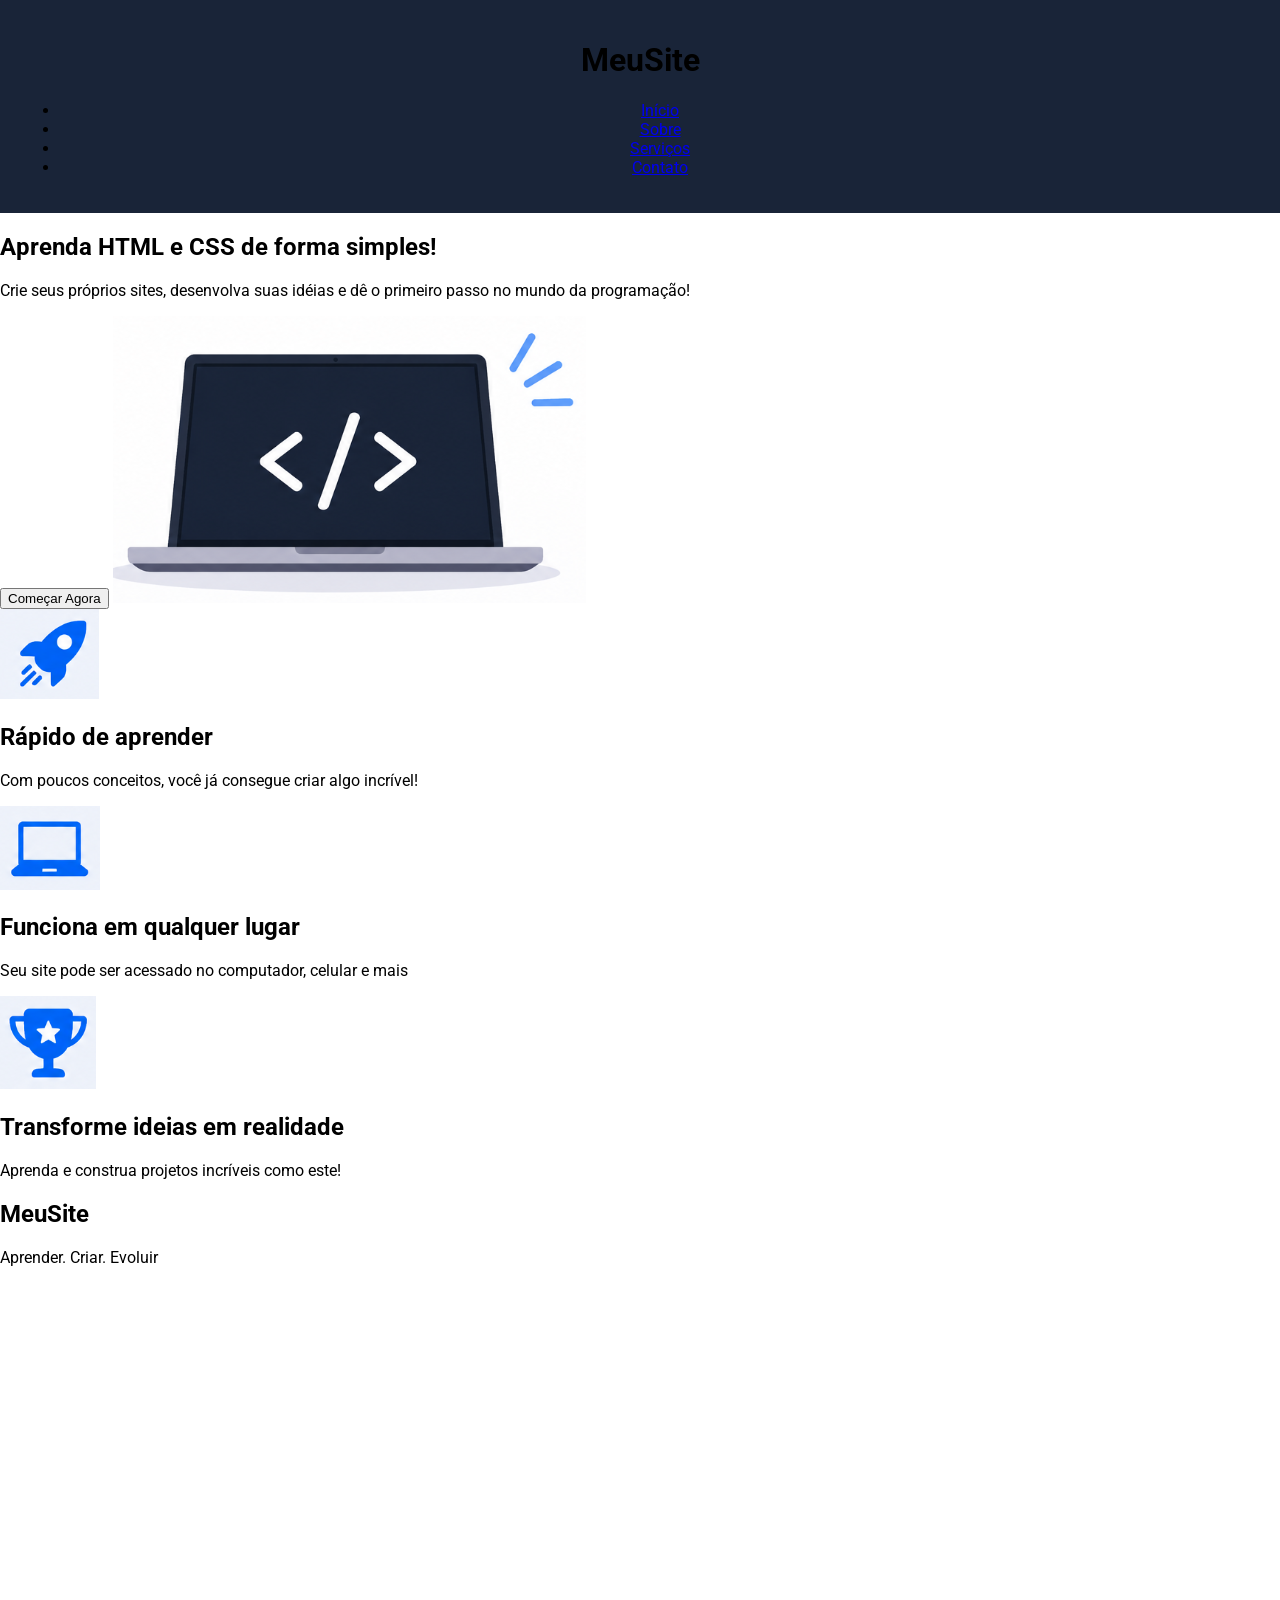
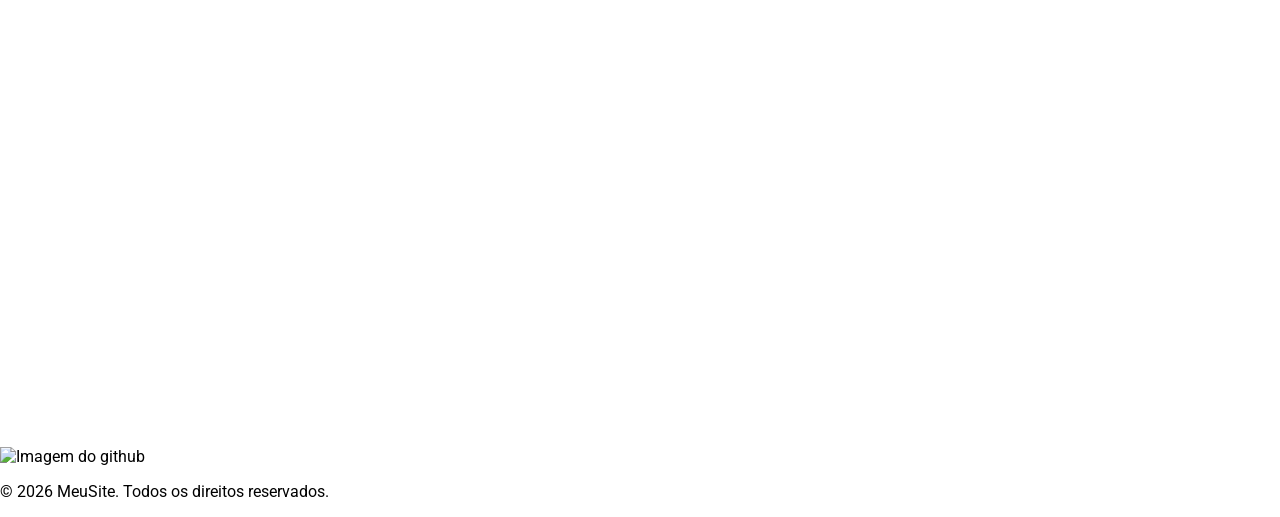
==== index.html @ 8ca8f12e "root" ====
<!DOCTYPE html>
<html lang="pt-br">
<head>
    <meta charset="UTF-8">
    <meta name="viewport" content="width=device-width, initial-scale=1.0">
    <link rel="preconnect" href="https://fonts.googleapis.com">
    <link rel="preconnect" href="https://fonts.gstatic.com" crossorigin>
    <link href="https://fonts.googleapis.com/css2?family=Roboto:ital,wght@0,100..900;1,100..900&display=swap" rel="stylesheet">
    <link rel="stylesheet" href="./css/style.css">
    <title>MeuSite</title>
</head>
<body>
    <header class="header">

        <h1>MeuSite</h1>

        <nav class="menu">
            <ul>
                <li><a href="#">Início</a></li>
                <li><a href="#">Sobre</a></li>
                <li><a href="#">Serviços</a></li>
                <li><a href="#">Contato</a></li>
            </ul>
        </nav>

    </header>

    <main>
            
        <section class="hero">

            <h2>Aprenda HTML e CSS de forma simples!</h2>

            <p>
                Crie seus próprios sites, desenvolva suas idéias e dê o primeiro passo no mundo da programação!
            </p>

            <button>Começar Agora</button>

            <img src="./asset/notebook.png" alt="Imagem de notebook">   

        </section>

        <section class="beneficios">

            <div class="div1">
                <img src="./asset/foguete.png" alt="Imagem de um foguete">

                <h2>Rápido de aprender</h2>

                <p>
                    Com poucos conceitos, você já consegue criar algo incrível!
                </p>
            </div>

            <div class="div2">
                <img src="./asset/notebook2.png" alt="Imagem de um notebook">

                <h2>Funciona em qualquer lugar</h2>

                <p>
                    Seu site pode ser acessado no computador, celular e mais
                </p>
            </div>

            <div class="div3">
                <img src="./asset/trofeu.png" alt="Imagem de um troféu">
                
                <h2>Transforme ideias em realidade</h2>

                <p>
                    Aprenda e construa projetos incríveis como este!
                </p>
            </div>

        </section>
    
    </main>

    <footer class="footer">

        <div class="footer-links">

            <h2>MeuSite</h2>
            <p>Aprender. Criar. Evoluir</p>

            <img src="./asset/github-icon.png" alt="Imagem do github">
            <img src="./asset/linkdinbranco.png" alt="Imagem do linkedin">

        </div>

        <div class="footer-final">
            <p>
                © 2026 MeuSite. Todos os direitos reservados.
            </p>
        </div>
    </footer>

</body>
</html>
---- css/style.css ----
:root {
    --azul-principal: #0866F5;
    --azul-escuro: #0754CC;
    --azul-marinho: #192438;
    --azul-claro: #EAF0FC;

    --branco: #FFFFFF;
    --texto-principal: #172238;
    --texto-secundario: #29364F;
    --cinza-claro: #E5E7EB;
}


body {
    margin: 0;
    padding: 0;
    box-sizing: border-box;
    font-family: 'Roboto', sans-serif;
    background-color: var(--branco);
}

.header {
    background-color: var(--azul-marinho);
    padding: 20px;
    text-align: center;
}
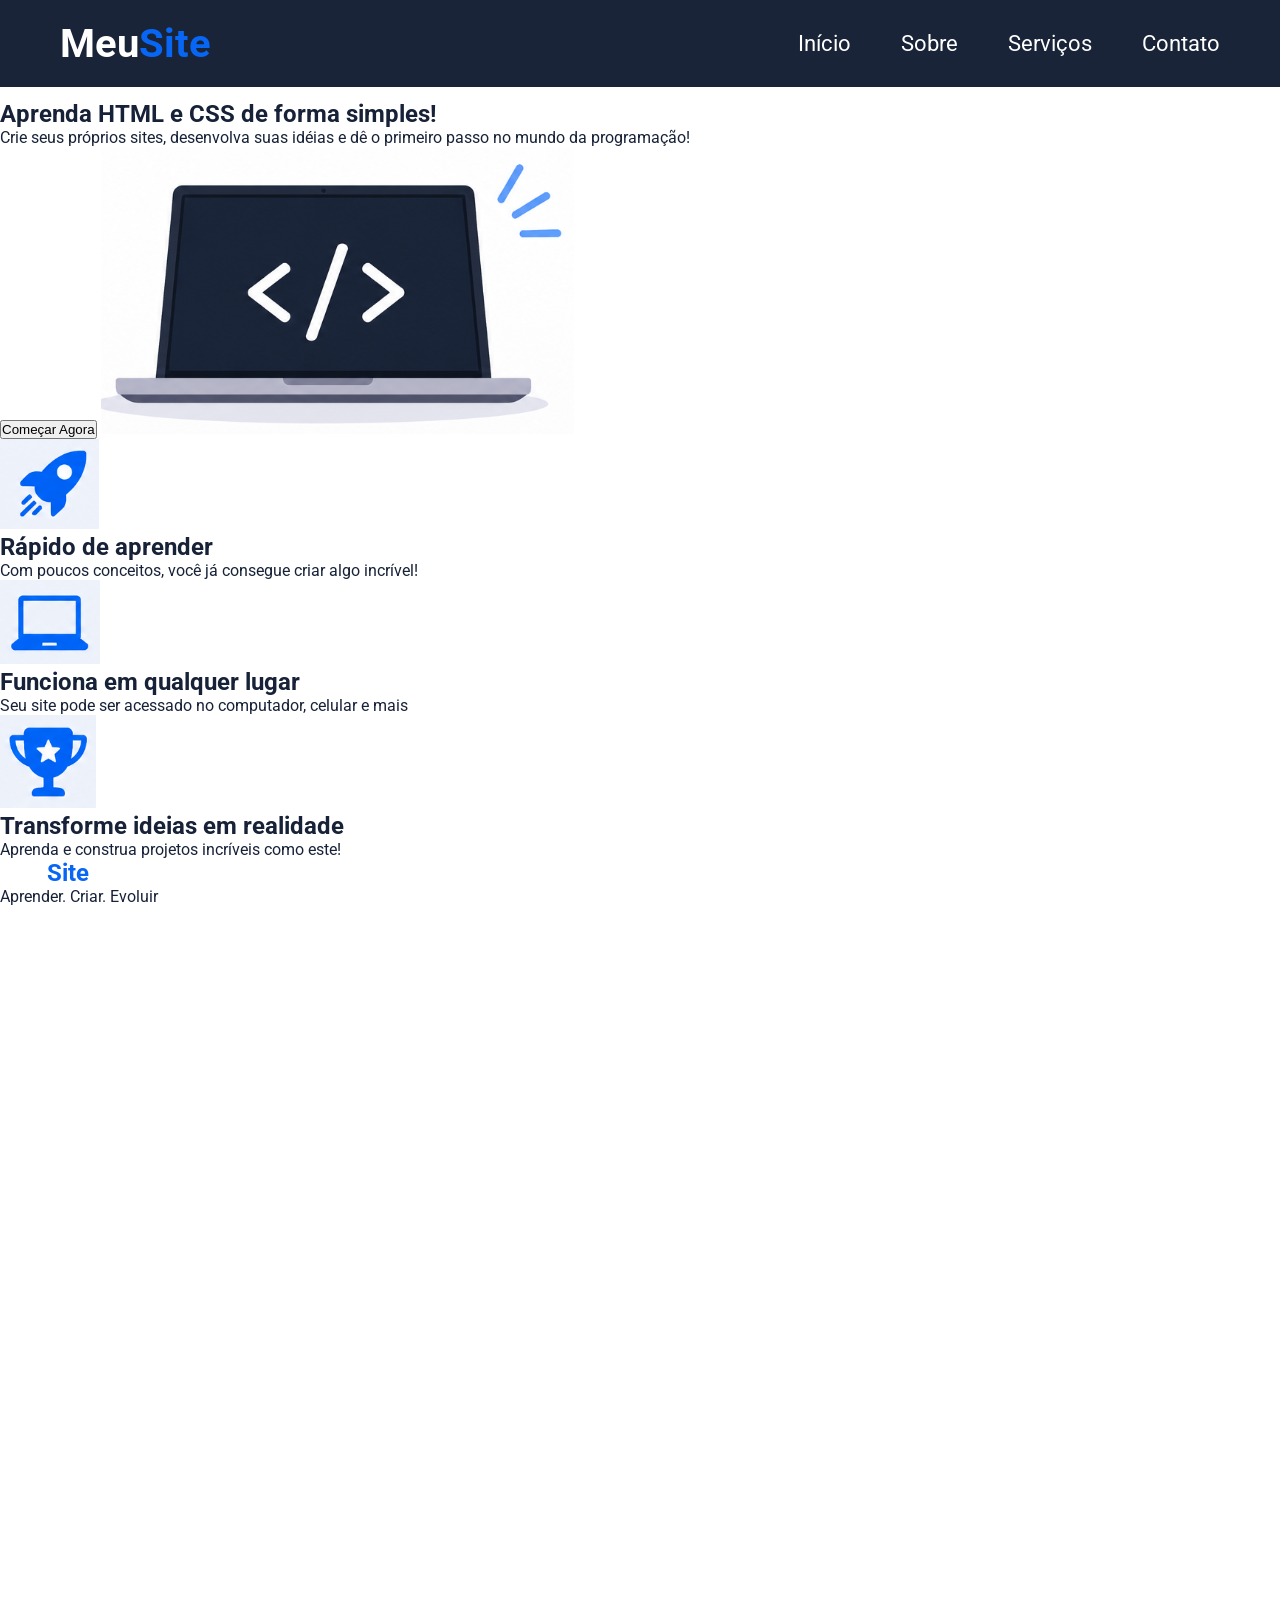
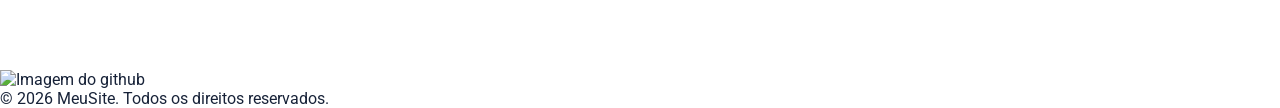
==== commit e3b10b77: "css header finalizado" ====
--- a/index.html
+++ b/index.html
@@ -12,7 +12,9 @@
 <body>
     <header class="header">
 
-        <h1>MeuSite</h1>
+        <h1>
+            <span class="logo-meu">Meu</span><span class="logo-site">Site</span>
+        </h1>
 
         <nav class="menu">
             <ul>
@@ -81,7 +83,9 @@
 
         <div class="footer-links">
 
-            <h2>MeuSite</h2>
+            <h2>
+                <span class="logo-meu">Meu</span><span class="logo-site">Site</span>
+            </h2>
             <p>Aprender. Criar. Evoluir</p>
 
             <img src="./asset/github-icon.png" alt="Imagem do github">
--- a/css/style.css
+++ b/css/style.css
@@ -1,3 +1,11 @@
+/* Estilos globais */
+*{
+    margin: 0;
+    padding: 0;
+    box-sizing: border-box;
+}
+
+/*cores do projeto*/
 :root {
     --azul-principal: #0866F5;
     --azul-escuro: #0754CC;
@@ -10,17 +18,53 @@
     --cinza-claro: #E5E7EB;
 }
 
-
+/*corpo da página*/
 body {
-    margin: 0;
-    padding: 0;
-    box-sizing: border-box;
+    color: var(--texto-principal);
     font-family: 'Roboto', sans-serif;
     background-color: var(--branco);
 }
 
+main {
+    padding-top: 100px;
+}
+
 .header {
     background-color: var(--azul-marinho);
-    padding: 20px;
-    text-align: center;
+    padding: 20px 30px;
+    display: flex;
+    justify-content: space-between;
+    align-items: center;
+    position: fixed;
+    width: 100%;
+    top: 0;
+    z-index: 1000;
+}
+
+.header h1 {
+    font-weight: bold;
+    margin-left: 30px;
+    font-size: 40px;
+}
+
+.logo-meu {
+    color: var(--branco);
+}
+
+.logo-site {
+    color: var(--azul-principal);
+}
+
+.menu ul {
+    align-items: center;
+    list-style: none;
+    gap: 50px;
+    margin-right: 30px;
+    display: flex;
+}
+
+.menu a {
+    color: var(--branco);
+    text-decoration: none;
+    font-size: 22px;
 }
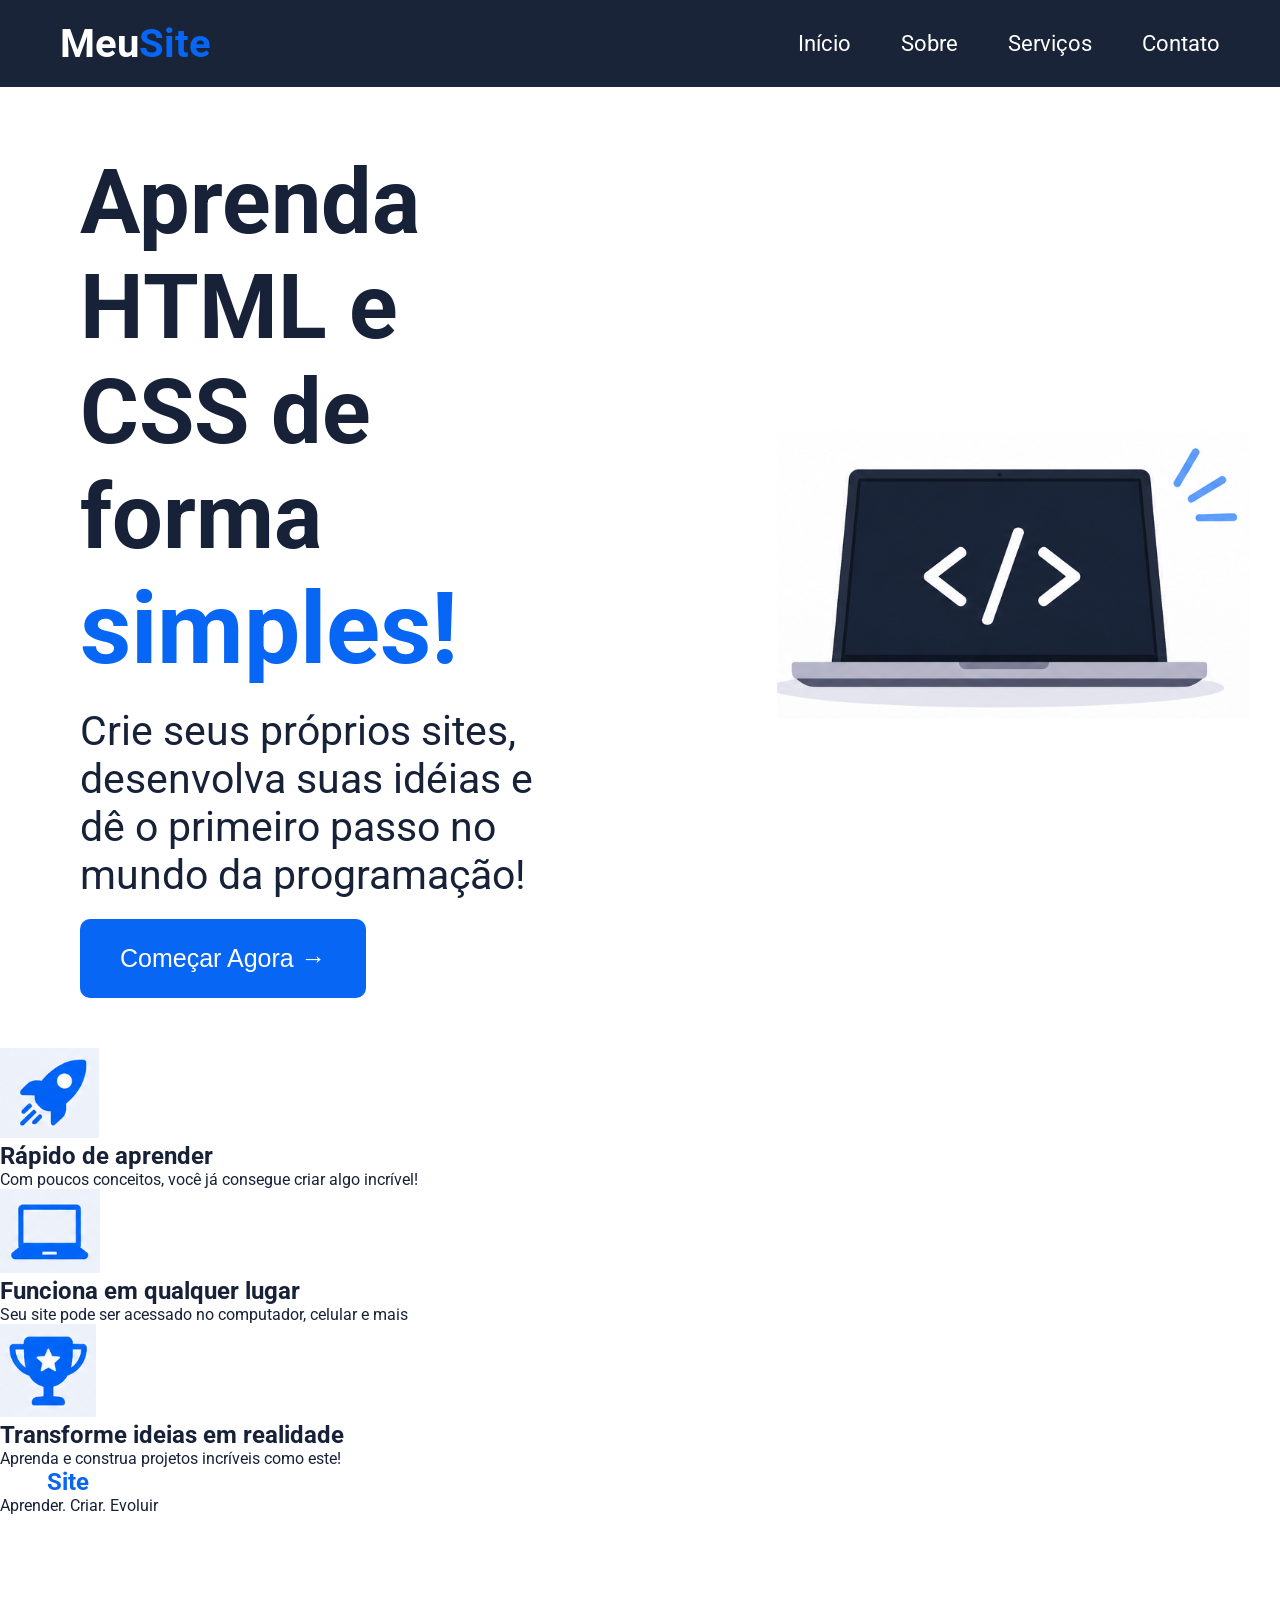
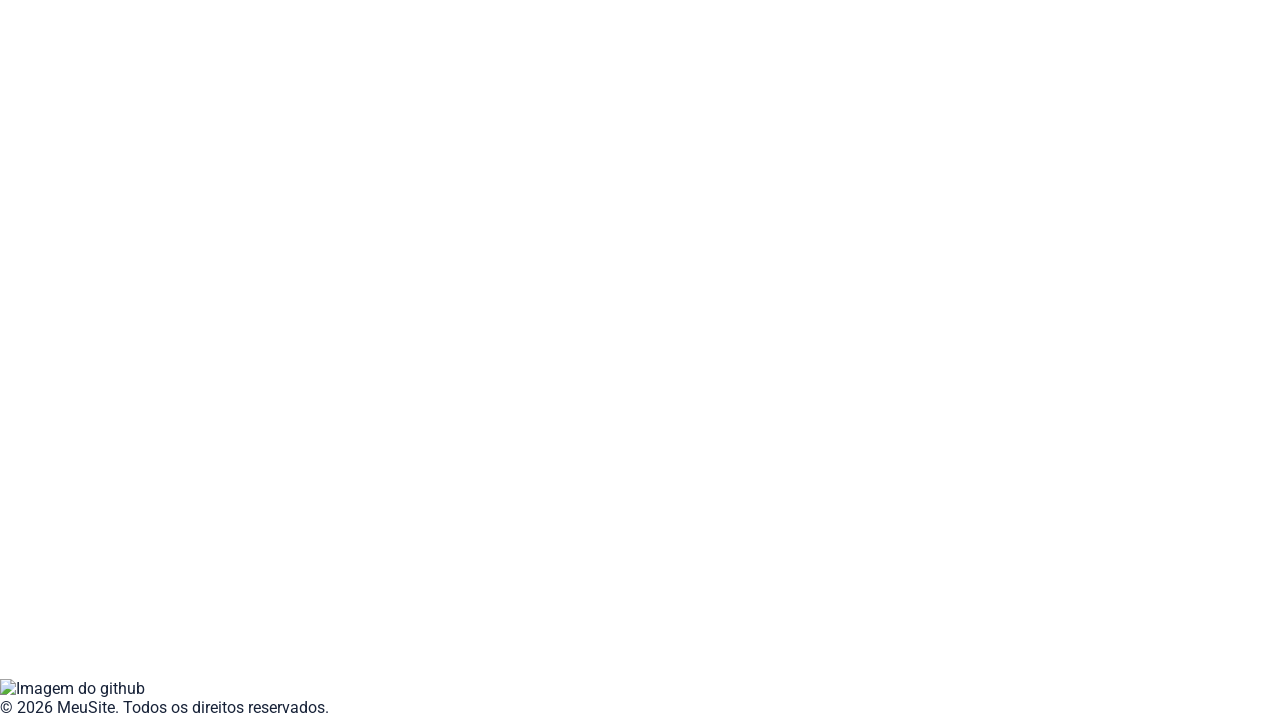
==== commit bd778ba3: "css hero" ====
--- a/index.html
+++ b/index.html
@@ -31,15 +31,20 @@
             
         <section class="hero">
 
-            <h2>Aprenda HTML e CSS de forma simples!</h2>
+            <div class="texto-hero">
 
-            <p>
-                Crie seus próprios sites, desenvolva suas idéias e dê o primeiro passo no mundo da programação!
-            </p>
+                <h2>
+                    <span class="texto-destaque">Aprenda HTML e CSS de forma </span><span class="texto-secundario">simples!</span>
+                </h2>
 
-            <button>Começar Agora</button>
+                <p>
+                    Crie seus próprios sites, desenvolva suas idéias e dê o primeiro passo no mundo da programação!
+                </p>
 
-            <img src="./asset/notebook.png" alt="Imagem de notebook">   
+                <button class="button">Começar Agora &#8594;</button>
+            </div>
+
+            <img class="imagem-hero" src="./asset/notebook.png" alt="Imagem de notebook">   
 
         </section>
 
--- a/css/style.css
+++ b/css/style.css
@@ -67,4 +67,49 @@
     color: var(--branco);
     text-decoration: none;
     font-size: 22px;
-}+}
+
+.hero {
+    padding: 50px 30px;
+    display:flex;
+    align-items: center;
+    gap: 200px;
+    margin-left: 50px;
+}
+
+.texto-hero {
+    max-width: 900px;
+}
+
+.texto-destaque {
+    color: var(--texto-principal);
+    font-size: 90px;
+}
+
+.texto-secundario {
+    color: var(--azul-principal);
+    font-size: 100px;
+}
+
+.hero p {
+    font-size: 41px;
+    margin-top: 20px;
+}
+
+.button {
+    background-color: var(--azul-principal);
+    color: var(--branco);
+    border: none;
+    padding: 25px 40px;
+    font-size: 25px;
+    cursor: pointer;
+    margin-top: 20px;
+    border-radius: 10px;
+}
+
+.imagem-hero {
+    max-width: 500px;
+    margin-right: 0;
+    width: 500;
+    height: auto;
+}
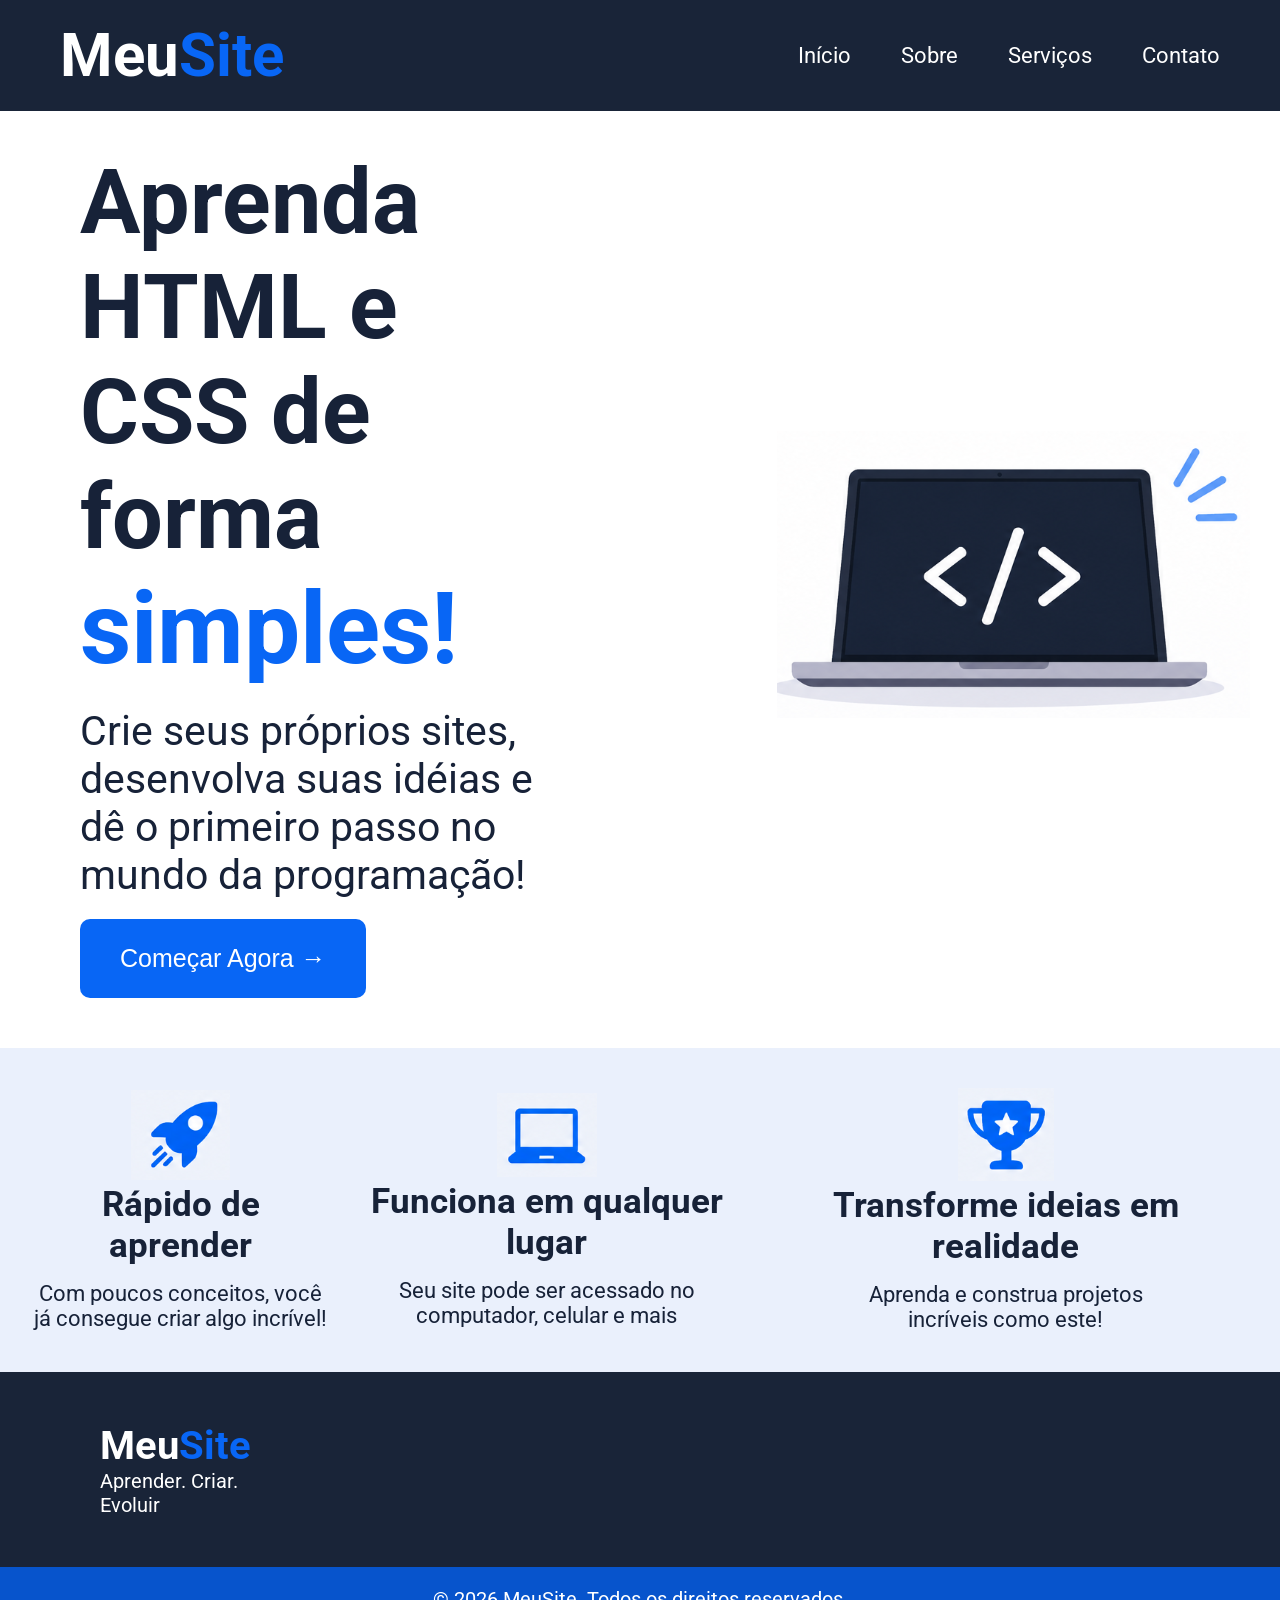
==== commit e894c092: "css todo finalizado" ====
--- a/index.html
+++ b/index.html
@@ -86,24 +86,25 @@
 
     <footer class="footer">
 
-        <div class="footer-links">
-
+        <div class="footer-text">
             <h2>
                 <span class="logo-meu">Meu</span><span class="logo-site">Site</span>
             </h2>
             <p>Aprender. Criar. Evoluir</p>
 
-            <img src="./asset/github-icon.png" alt="Imagem do github">
-            <img src="./asset/linkdinbranco.png" alt="Imagem do linkedin">
+        </div>
+        <div class="footer-links">
+
+            <img src="./asset/GitHub_Invertocat_White.png" alt="Imagem do github" width="50" height="50">
+            <img src="./asset/linkdinbranco.png" alt="Imagem do linkedin" width="50" height="50">
 
         </div>
-
-        <div class="footer-final">
-            <p>
-                © 2026 MeuSite. Todos os direitos reservados.
-            </p>
-        </div>
     </footer>
+    <div class="footer-final">
+        <p>
+            © 2026 MeuSite. Todos os direitos reservados.
+        </p>
+    </div>
 
 </body>
 </html>
--- a/css/style.css
+++ b/css/style.css
@@ -29,6 +29,7 @@
     padding-top: 100px;
 }
 
+/*Cabeçalho*/
 .header {
     background-color: var(--azul-marinho);
     padding: 20px 30px;
@@ -44,7 +45,7 @@
 .header h1 {
     font-weight: bold;
     margin-left: 30px;
-    font-size: 40px;
+    font-size: 60px;
 }
 
 .logo-meu {
@@ -91,6 +92,7 @@
     font-size: 100px;
 }
 
+/*Hero*/
 .hero p {
     font-size: 41px;
     margin-top: 20px;
@@ -113,3 +115,57 @@
     width: 500;
     height: auto;
 }
+
+/*benefícios*/
+.beneficios {
+    background-color: var(--azul-claro);
+    color: var(--texto-principal);
+    padding: 40px 30px;
+    display: flex;
+    justify-content: space-around;
+    align-items: center;
+    text-align: center;
+}
+
+.beneficios h2 {
+    font-size: 35px;
+    margin-bottom: 15px;
+}
+
+.beneficios p {
+    font-size: 22px;
+    max-width: 300px;
+    margin: 0 auto;
+}
+
+/*Rodapé*/
+
+.footer {
+    background-color: var(--azul-marinho);
+    color: var(--branco);
+    padding: 50px 100px;
+    display: flex;
+}
+
+.footer-text h2 {
+    font-size: 40px;
+}
+
+.footer-text p {
+    font-size: 20px;
+}
+
+.footer-links {
+    display: flex;
+    margin-left: 1350px;
+    margin-top: 10px;
+    gap: 20px;
+}
+
+.footer-final {
+    background-color: var(--azul-escuro);
+    color: var(--branco);
+    text-align: center;
+    padding: 20px 30px;
+    font-size: 20px;
+}
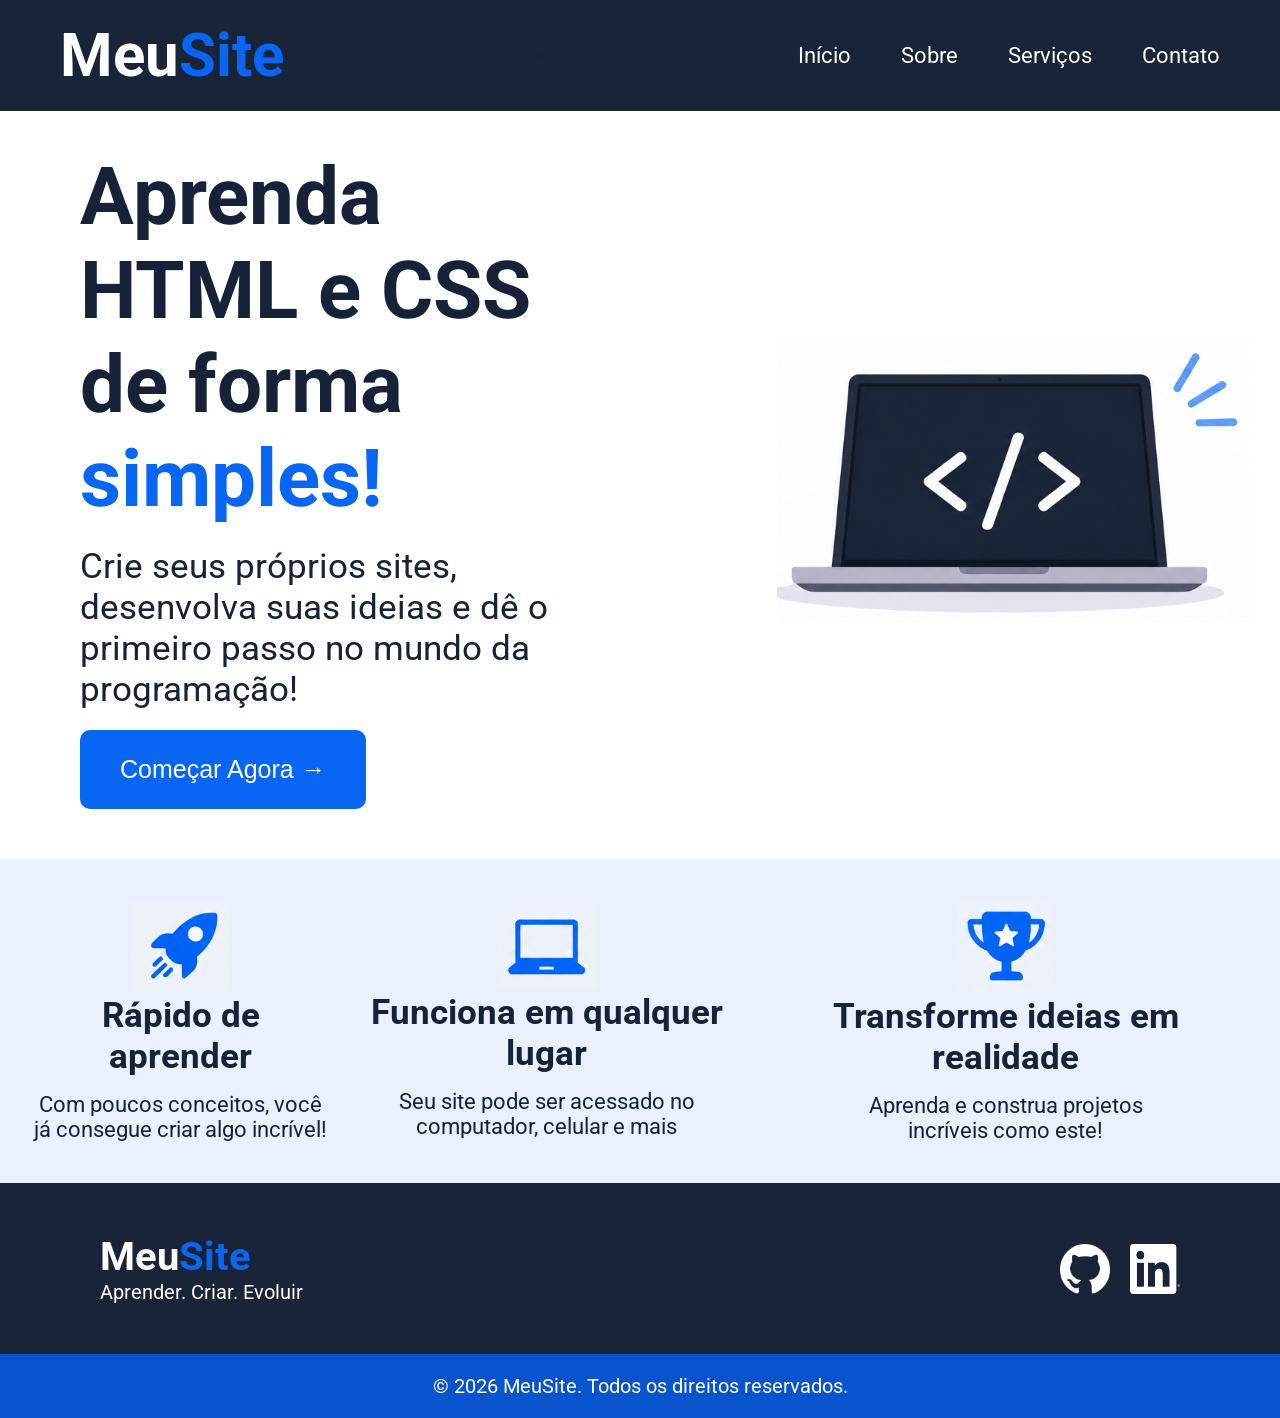
==== commit d91d3b7e: "responsividade" ====
--- a/index.html
+++ b/index.html
@@ -15,6 +15,12 @@
         <h1>
             <span class="logo-meu">Meu</span><span class="logo-site">Site</span>
         </h1>
+
+        <button class="menu-toggle" aria-label="Abrir menu" aria-expanded="false">
+            <span></span>
+            <span></span>
+            <span></span>
+        </button>>
 
         <nav class="menu">
             <ul>
@@ -38,7 +44,7 @@
                 </h2>
 
                 <p>
-                    Crie seus próprios sites, desenvolva suas idéias e dê o primeiro passo no mundo da programação!
+                    Crie seus próprios sites, desenvolva suas ideias e dê o primeiro passo no mundo da programação!
                 </p>
 
                 <button class="button">Começar Agora &#8594;</button>
@@ -105,6 +111,7 @@
             © 2026 MeuSite. Todos os direitos reservados.
         </p>
     </div>
-
+    
+<script src="./js/script.js"></script>
 </body>
 </html>
--- a/css/style.css
+++ b/css/style.css
@@ -70,6 +70,23 @@
     font-size: 22px;
 }
 
+.menu-toggle {
+    background: none;
+    border: none;
+    display: none;
+    margin-left: auto;
+}
+
+.menu-toggle span {
+    display: block;
+    width: 30px;
+    height: 3px;
+    background-color: var(--branco);
+    margin: 6px 0;
+    border-radius: 3px;
+}
+
+/*Hero*/
 .hero {
     padding: 50px 30px;
     display:flex;
@@ -84,17 +101,16 @@
 
 .texto-destaque {
     color: var(--texto-principal);
-    font-size: 90px;
+    font-size: 80px;
 }
 
 .texto-secundario {
     color: var(--azul-principal);
-    font-size: 100px;
-}
-
-/*Hero*/
+    font-size: 80px;
+}
+
 .hero p {
-    font-size: 41px;
+    font-size: 35px;
     margin-top: 20px;
 }
 
@@ -110,9 +126,8 @@
 }
 
 .imagem-hero {
-    max-width: 500px;
-    margin-right: 0;
-    width: 500;
+    max-width: 700px;
+    width: 100%;
     height: auto;
 }
 
@@ -145,6 +160,8 @@
     color: var(--branco);
     padding: 50px 100px;
     display: flex;
+    justify-content: space-between;
+    align-items: center;
 }
 
 .footer-text h2 {
@@ -157,8 +174,6 @@
 
 .footer-links {
     display: flex;
-    margin-left: 1350px;
-    margin-top: 10px;
     gap: 20px;
 }
 
@@ -168,4 +183,78 @@
     text-align: center;
     padding: 20px 30px;
     font-size: 20px;
+}
+
+/*responsivo*/
+@media (max-width: 768px) {
+
+    .header {
+        display: flex;
+        justify-content: space-between;
+        align-items: center;
+        padding: 15px 20px;
+    }
+
+    .header h1 {
+        font-size: 35px;
+        margin-left: 0;
+    }
+
+    .menu-toggle {
+        display: block;
+    }
+
+    .menu {
+        display: none;
+        position: absolute;
+        top: 100%;
+        left: 0;
+        width: 100%;
+        background-color: var(--azul-marinho);
+    }
+
+    .menu ul {
+        flex-direction: column;
+        gap: 25px;
+        padding: 25px;
+        margin: 0;
+    }
+
+    .menu.ativo {
+        display: block;
+    }
+
+    .hero {
+        flex-direction: column;
+        margin-left: 0;
+        gap: 30px;
+        text-align: center;
+    }
+
+    .texto-destaque {
+        font-size: 45px;
+    }
+
+    .texto-secundario {
+        font-size: 50px;
+    }
+
+    .hero p {
+        font-size: 22px;
+    }
+
+    .imagem-hero {
+        max-width: 100%;
+    }
+
+    .beneficios {
+        flex-direction: column;
+        gap: 40px;
+    }
+
+    .footer {
+        padding: 30px;
+        gap: 30px;
+        flex-direction: column;
+    }
 }
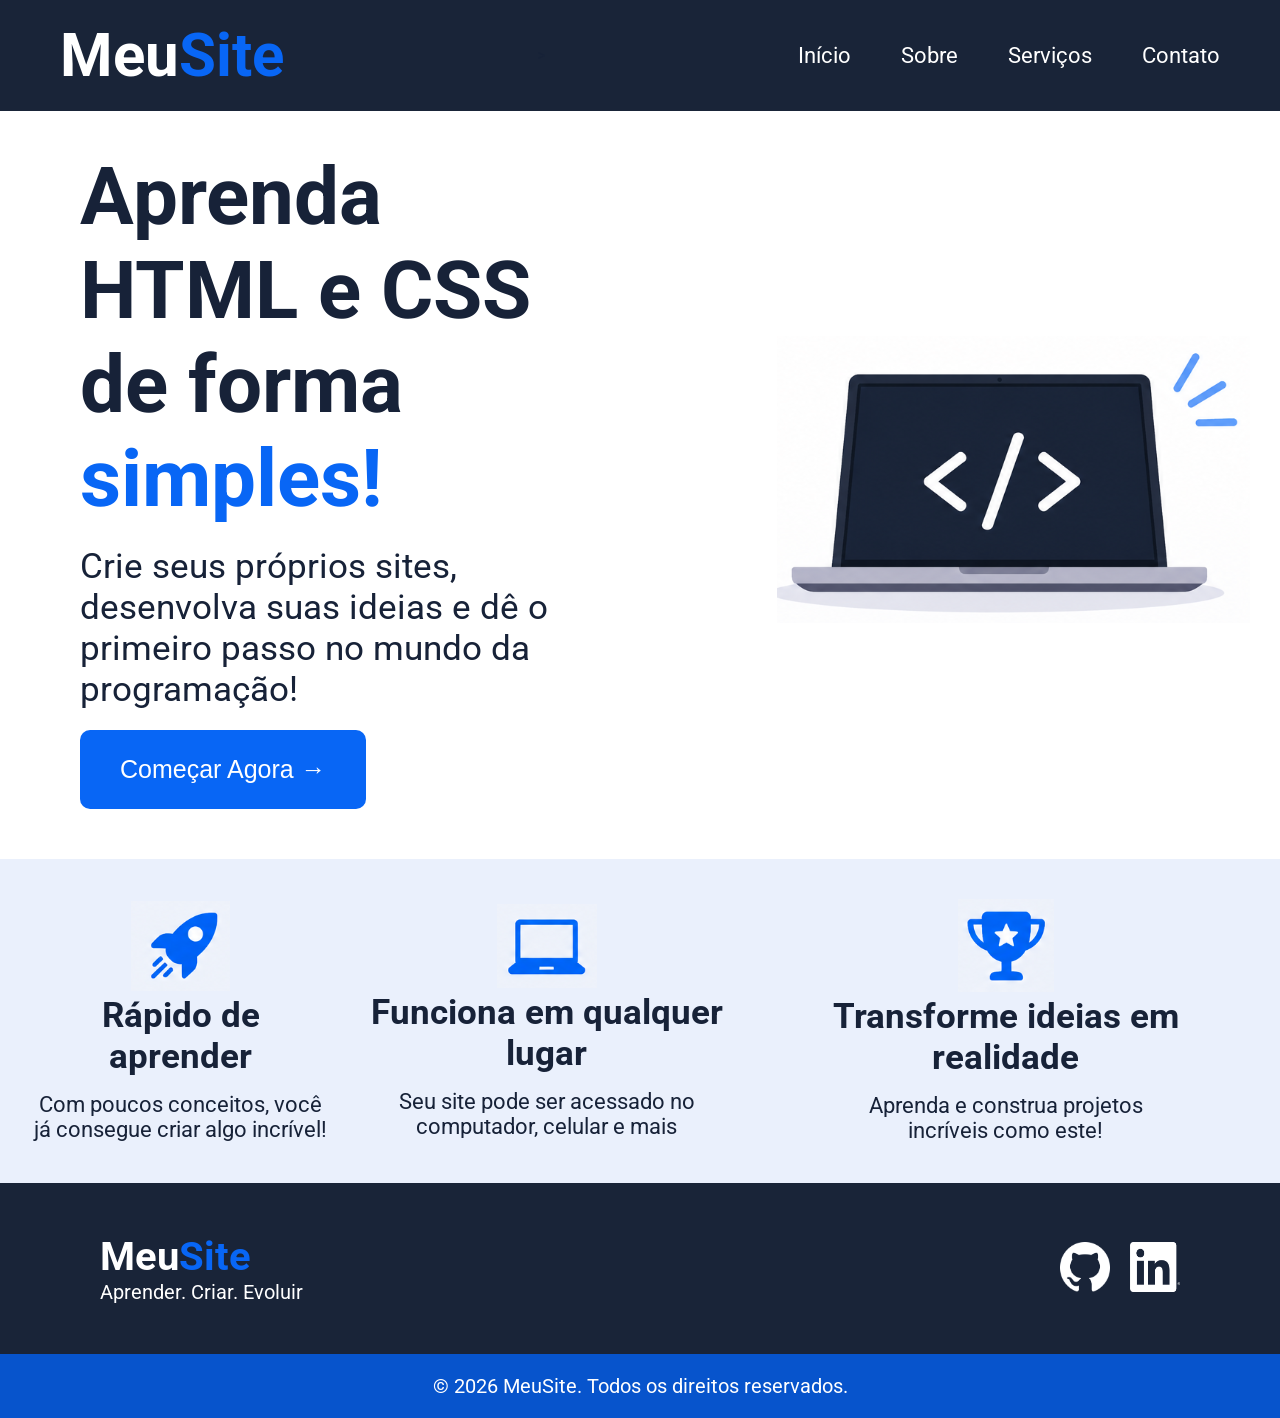
==== commit 8e1c0ed7: "atualizacoes futuras" ====
--- a/index.html
+++ b/index.html
@@ -101,8 +101,14 @@
         </div>
         <div class="footer-links">
 
-            <img src="./asset/GitHub_Invertocat_White.png" alt="Imagem do github" width="50" height="50">
-            <img src="./asset/linkdinbranco.png" alt="Imagem do linkedin" width="50" height="50">
+            <a href="https://github.com/Havyner"
+                target="_blank" rel="noopener noreferrer">
+                <img src="./asset/GitHub_Invertocat_White.png" alt="Imagem do github" width="50" height="50">
+            </a>
+            <a href="https://www.linkedin.com/in/havyner-siqueira-005868355/"
+                target="_blank" rel="noopener noreferrer">
+                <img src="./asset/linkdinbranco.png" alt="Imagem do linkedin" width="50" height="50">
+            </a>
 
         </div>
     </footer>
@@ -111,7 +117,7 @@
             © 2026 MeuSite. Todos os direitos reservados.
         </p>
     </div>
-    
+
 <script src="./js/script.js"></script>
 </body>
 </html>
